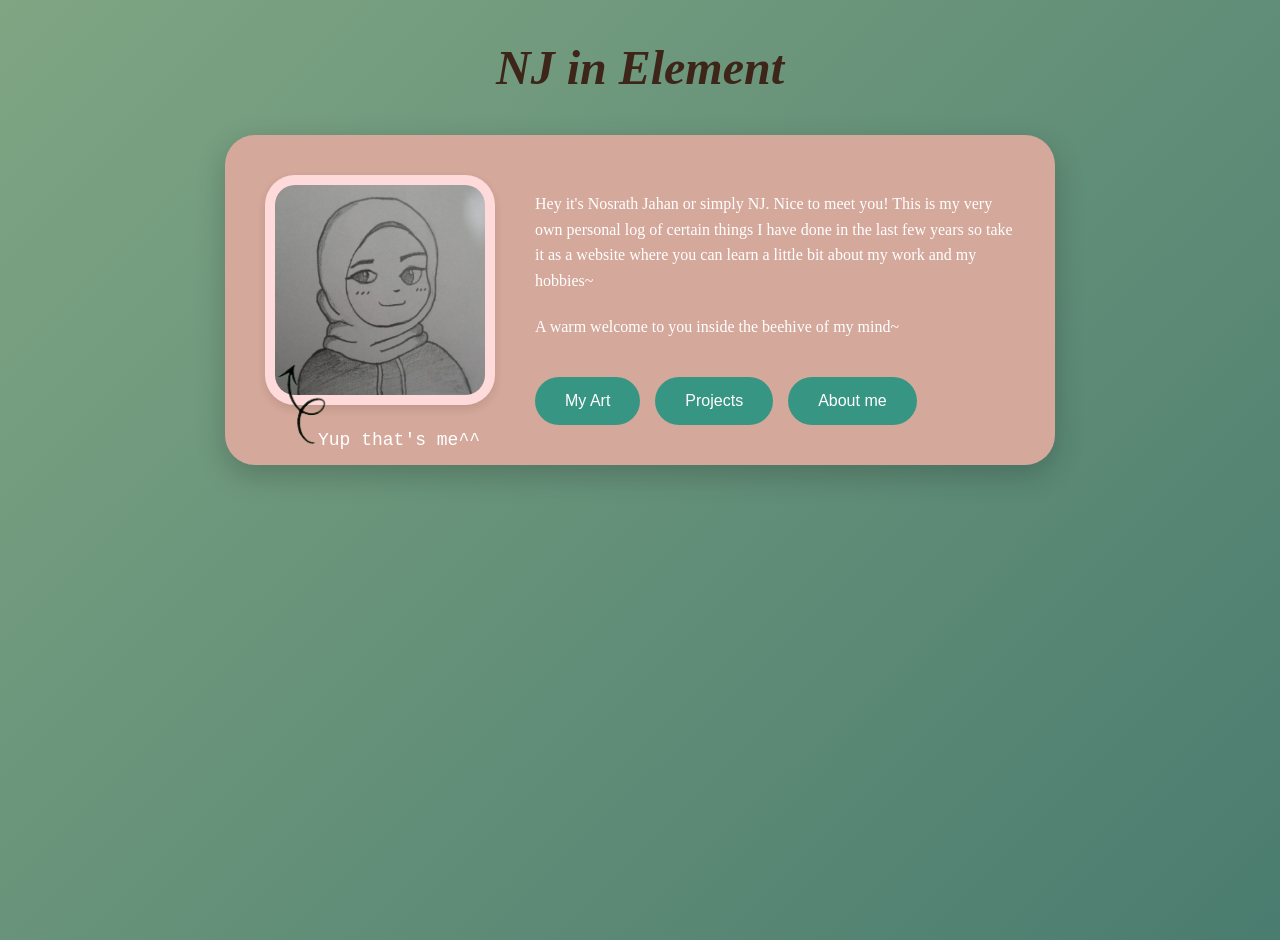
==== docs/index.html @ 90a7e3e7 "changed folder name from code to docs" ====
<!DOCTYPE html>
<html lang="en">
    <head>
        <meta charset="UTF-8">
        <meta name="viewport" content="width-device-width, initial-scale= 1.0">
        <title>NJ in Element</title>
        <link rel="stylesheet" href="styles.css">
        <link href="https://fonts.googleapis.com/css2?family=Beth+Ellen&display=swap" rel="stylesheet">
    </head>

<body>
    <div id="welcomePopup" class="welcome-popup">
        <h2 class="welcome-subtitle">Welcome to home...</h2>
    </div>
 
   <script>
    window.addEventListener('load', function() {
        const welcomePopup = document.getElementById('welcomePopup');
    
        setTimeout(function() {
            welcomePopup.style.opacity = '0';
            welcomePopup.style.pointerEvents = 'none';
        }, 800);
    });
</script>

    <!--Title-->
    <h1 class="main-title"> NJ in Element</h1>

    <!--Container-->
    <div class="main-container">
        <div class="profile-section">
            <div class="profile-image">
                <img src="Images/profile.jpeg" alt="NJ's profile picture" class="profile-pic">
                <img src="Images/arrow.png" alt="arrow" class="arrow-image">
            </div>
            <div class="profile-caption"> Yup that's me^^</div>
        </div>

    <!--Text-->
    <div class="text-section">
        <p class="intro-text">
            Hey it's Nosrath Jahan or simply NJ. Nice to meet you! This is my very own personal log of certain things I have done in the last few years so take it as a website where you can learn a little bit about my work and my hobbies~
        </p>
        <p class="welcome-text">
            A warm welcome to you inside the beehive of my mind~
        </p>

        <!--Navigation Buttons-->
        <div class="nav-buttons">
            <button class="nav-btn" onclick="window.location.href='my-art.html'">My Art</button>
            <button class="nav-btn" onclick="window.location.href='projects.html'">Projects</button>
            <button class="nav-btn" onclick="window.location.href='about-me.html'">About me</button>
        </div>
    </div>
    </div>
</body>
</html>
---- docs/styles.css ----
body{
    margin: 0;
    padding: 0;
    background: linear-gradient(135deg, #7fa583 0%, #4a7c6f 100%);
    min-height: 100vh;
}

.main-title{
    text-align: center;
    color: #3d2519;
    font-size: 48px;
    margin-top: 40px;
    font-family: Georgia, serif;
    font-style: italic;
}

.main-container {
    background-color: #d4a89a;
    max-width: 750px;
    height: 250px;
    margin: 40px auto;
    padding: 40px;
    border-radius: 30px;
    display: flex;
    gap: 40px;
    box-shadow: 0 10px 30px rgba(0, 0, 0, 0.2);
}

.profile-section{
    display: flex;
    flex-direction: column;
    align-items: flex-start;
    flex-shrink: 0;
    position: relative;
}

.profile-image {
    width: 230px;
    height: 230px;
    background-color: #ffdada;
    border-radius: 30px;
    border-bottom: 15px;
    box-shadow: 0 4px 10px rgba(0, 0, 0, 0.1);
    position: relative;
}

.profile-pic {
    width: 100%;
    height: 100%;
    object-fit: cover;
    border-radius: 30px;
    padding: 10px;
    box-sizing: border-box;
}

.profile-caption {
    color: #ffffff;
    font-size: 18px;
    font-family: 'Lucida Console', monospace;
    margin: 0;
    text-align: left;
    position: absolute;
    bottom: -25px;
    right: 15px;
}

.arrow-image {
    position: absolute;
    width: 100px;
    height: 130px;
    bottom: -70px;
    left: -10px;
    z-index: 10;
}

.text-section {
    flex: 1;
    font-family: Georgia, serif;
    display: flex;
    flex-direction: column;
}

.intro-text {
    font-size: 16px;
    font-family: Georgia, serif;
    color: #ffffff;
    line-height: 1.6;
    margin-bottom: 5px;
}

.welcome-text{
    font-size: 16px;
    font-family: Georgia, serif;
    color: #ffffff;
    line-height: 1.6;
    margin-bottom: 5px;
}

.nav-buttons {
    display: flex;
    gap: 15px;
    margin-top: auto;
}

.nav-btn {
    background-color: #379683;
    color: white;
    border: none;
    padding: 15px 30px;
    border-radius: 25px;
    font-size: 16px;
    cursor: pointer;
    transition: background-color 0.3s ease;
}

.nav-btn:hover {
    background-color: #06e4b7
}

.welcome-popup {
    position: fixed;
    top:0;
    left: 0;
    width: 100%;
    height: 100%;
    background-color: rgba(19, 89, 92, 0.884);
    display: flex;
    align-items: center;
    justify-content: center;
    z-index: 9999;
    backdrop-filter: blur(2px);
    transition: opacity 0.5s ease;
}

.welcome-subtitle{
    color: white;
    font-size: 48px;
    font-family: 'Beth Ellen', cursive;
    text-align: center;
    margin: 0;
    font-weight: normal;
    font-style: normal;
}
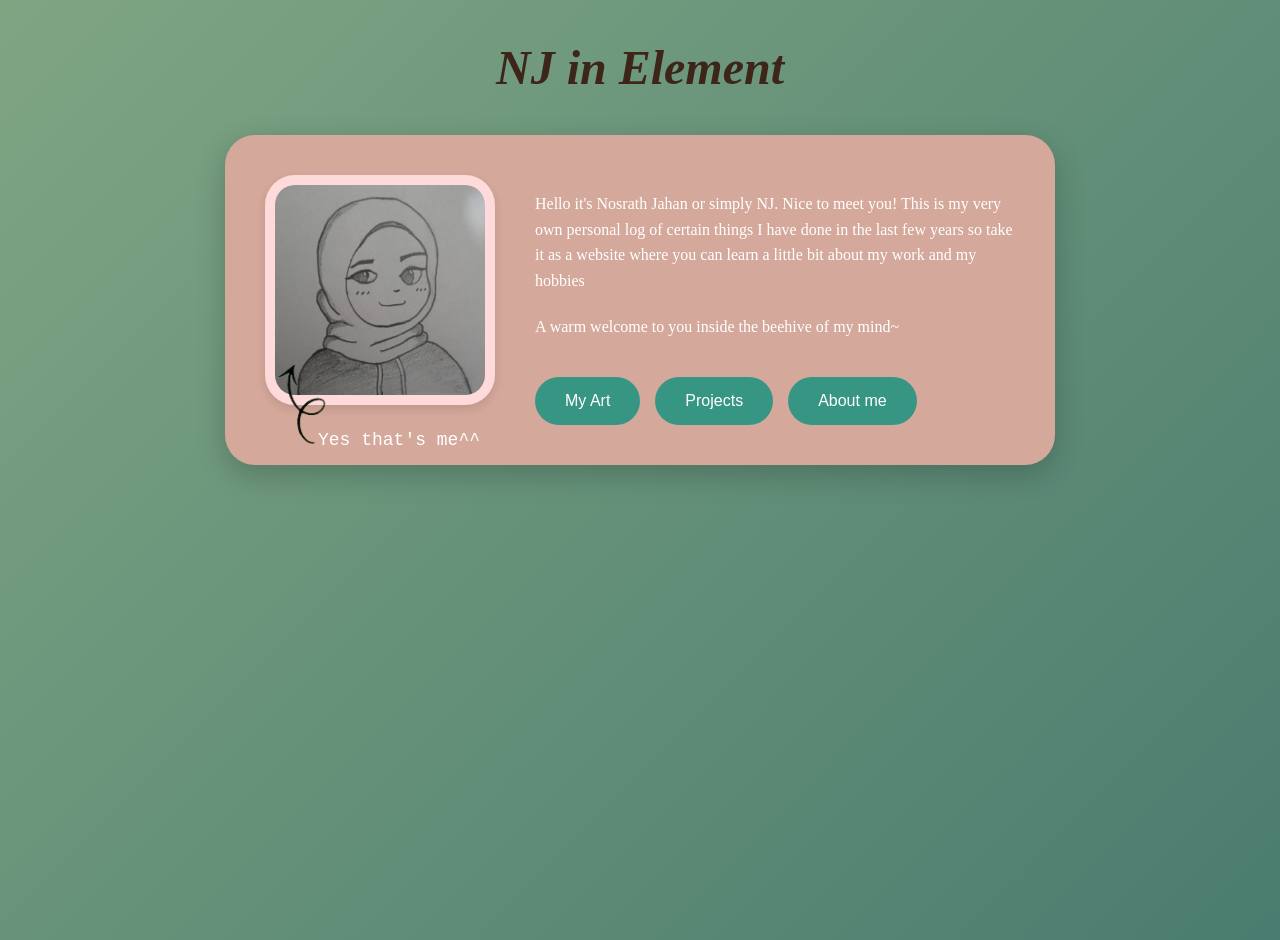
==== commit 4dc772ad: "Update index.html" ====
--- a/docs/index.html
+++ b/docs/index.html
@@ -34,13 +34,13 @@
                 <img src="Images/profile.jpeg" alt="NJ's profile picture" class="profile-pic">
                 <img src="Images/arrow.png" alt="arrow" class="arrow-image">
             </div>
-            <div class="profile-caption"> Yup that's me^^</div>
+            <div class="profile-caption"> Yes that's me^^</div>
         </div>
 
     <!--Text-->
     <div class="text-section">
         <p class="intro-text">
-            Hey it's Nosrath Jahan or simply NJ. Nice to meet you! This is my very own personal log of certain things I have done in the last few years so take it as a website where you can learn a little bit about my work and my hobbies~
+            Hello it's Nosrath Jahan or simply NJ. Nice to meet you! This is my very own personal log of certain things I have done in the last few years so take it as a website where you can learn a little bit about my work and my hobbies
         </p>
         <p class="welcome-text">
             A warm welcome to you inside the beehive of my mind~
@@ -55,4 +55,4 @@
     </div>
     </div>
 </body>
-</html>+</html>
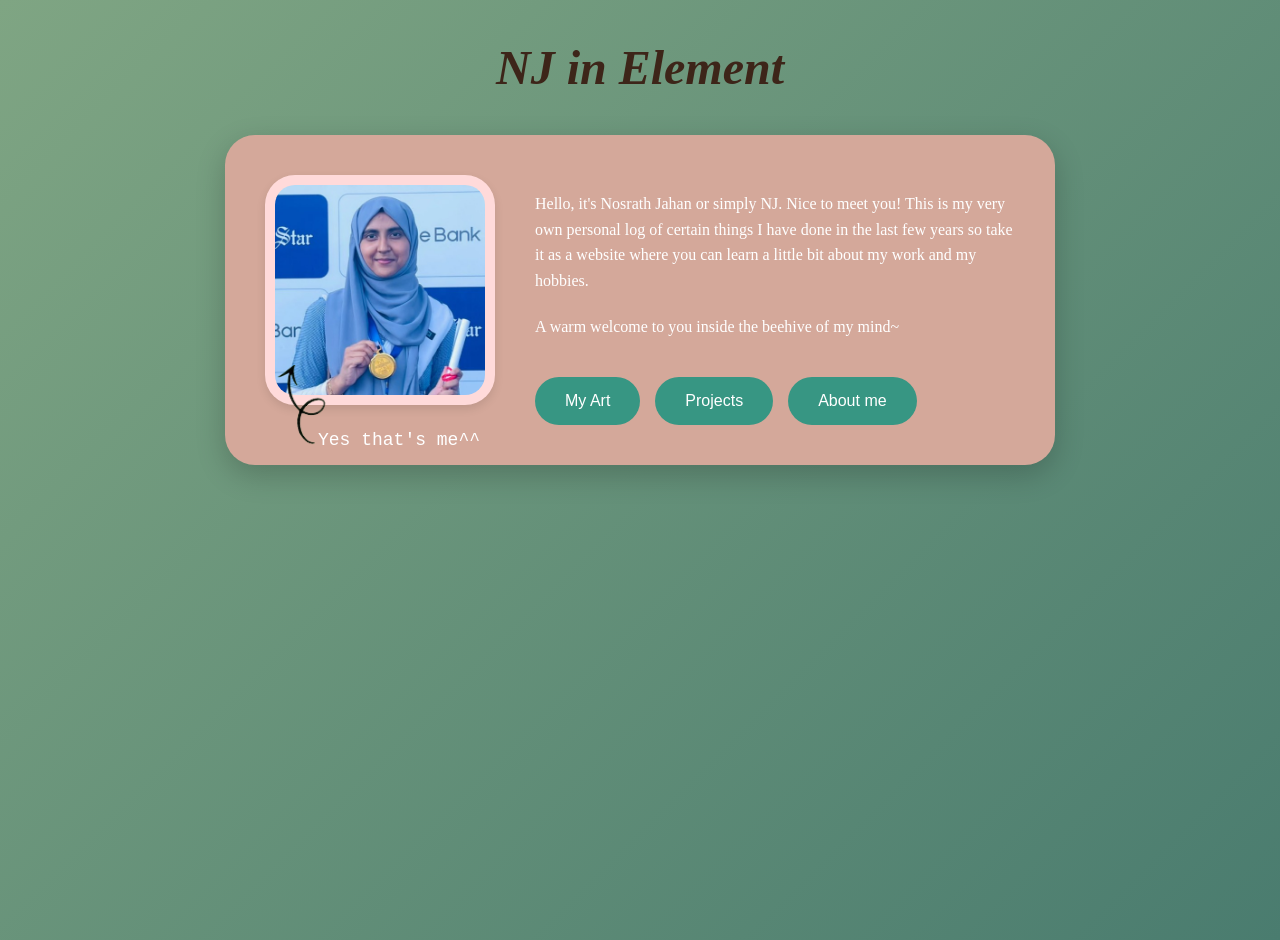
==== commit 343910ef: "Final edits for new projects" ====
--- a/docs/index.html
+++ b/docs/index.html
@@ -40,7 +40,7 @@
     <!--Text-->
     <div class="text-section">
         <p class="intro-text">
-            Hello it's Nosrath Jahan or simply NJ. Nice to meet you! This is my very own personal log of certain things I have done in the last few years so take it as a website where you can learn a little bit about my work and my hobbies
+            Hello, it's Nosrath Jahan or simply NJ. Nice to meet you! This is my very own personal log of certain things I have done in the last few years so take it as a website where you can learn a little bit about my work and my hobbies.
         </p>
         <p class="welcome-text">
             A warm welcome to you inside the beehive of my mind~
